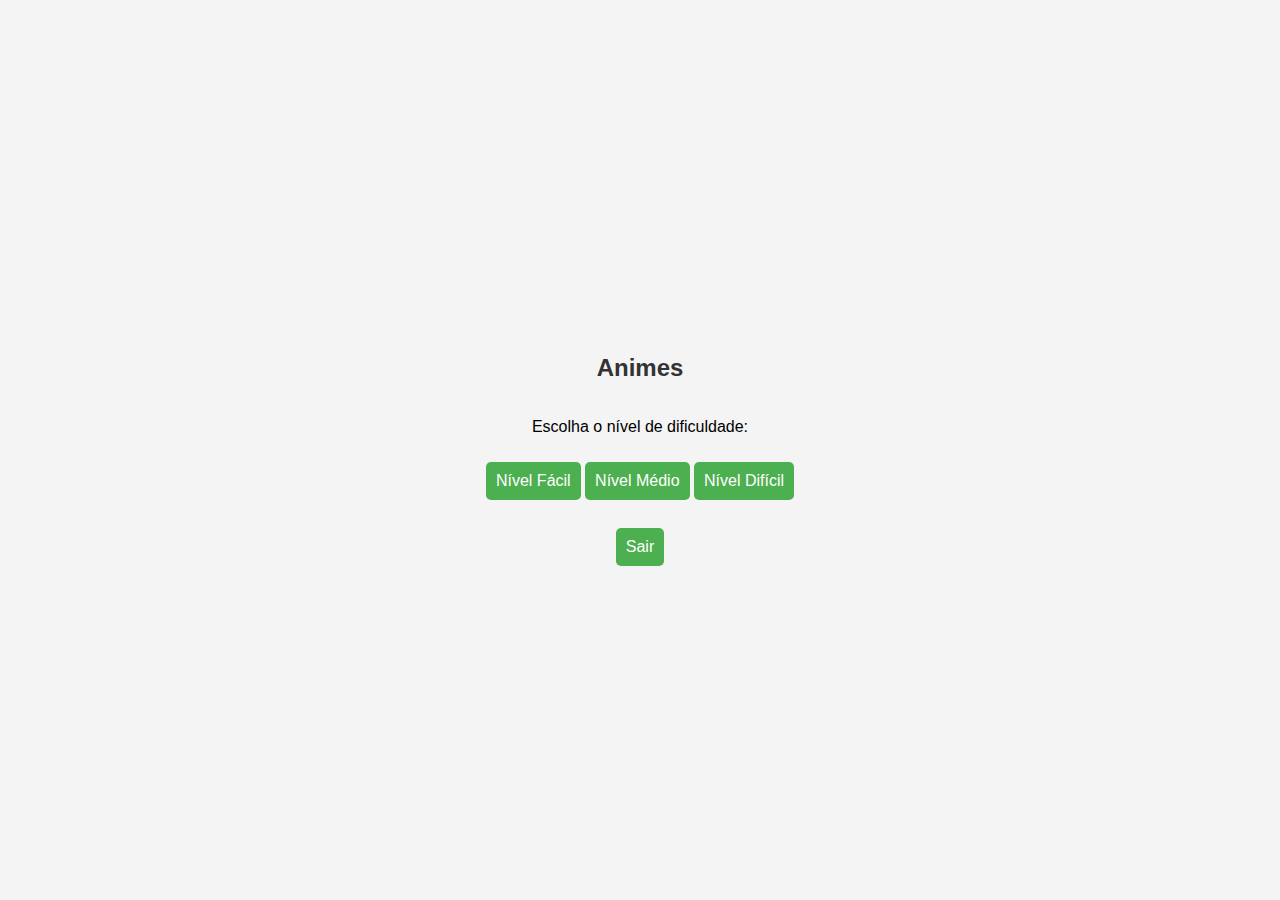
==== anime.html @ 23bfa2ec "Add files via upload" ====
<!DOCTYPE html>
<html lang="pt-br">
<head>
    <meta charset="UTF-8">
    <meta name="viewport" content="width=device-width, initial-scale=1.0">
    <link rel="stylesheet" href="style.css">
    <title>CodeMasters: Mestres da Programação e dos Jogos</title>
</head>
<body>
    <h2>Animes</h2>
    <p>Escolha o nível de dificuldade:</p>
    <div class="botoes-nivel">
        <button class="botao-nivel" data-nivel="facil" id="facilButton">Nível Fácil</button>
        <button class="botao-nivel" data-nivel="medio" id="medioButton">Nível Médio</button>
        <button class="botao-nivel" data-nivel="dificil" id="dificilButton">Nível Difícil</button>
        <br><br>
    </div>

    <footer>
        <button class="botao-voltar" id="voltarButton">Sair</button>
    </footer>

    <script>
        //Adicionando um evento clique aos botões de nível
        const facilButton = document.getElementById("facilButton");
        const medioButton = document.getElementById("medioButton");
        const dificilButton = document.getElementById("dificilButton");
        const voltarButton = document.getElementById("voltarButton");

        facilButton.addEventListener("click", function()
        {
            //Redirecionar para a tela das perguntas de nível fácil
            window.location.href = "perguntas_anime_facil.php";
        });

        medioButton.addEventListener("click", function()
        {
            //Redirecionar para a tela das perguntas de nível médio
            window.location.href = "perguntas_anime_medio.php";
        });

        dificilButton.addEventListener("click", function()
        {
            //Redirecionar para a tela das perguntas de nível difícil
            window.location.href = "perguntas_anime_dificil.php";
        });

        voltarButton.addEventListener("click", function ()
        {
            window.location.href = "menu.php";
        })

    </script>
</body>
</html>
---- style.css ----
body {
    font-family: 'Arial', sans-serif;
    background-color: #f4f4f4;
    margin: 0;
    padding: 0;
    display: flex;
    flex-direction: column;
    align-items: center;
    justify-content: center;
    height: 100vh;
}

.container {
    width: 50%;
    margin: 0 auto;
    padding: 20px;
    background-color: #fff;
    border-radius: 8px;
    box-shadow: 0 0 10px rgba(0, 0, 0, 0.1);
    margin-top: 50px;
    border: 2px solid #ddd; /* Adicionando borda */
}

.pergunta {
    padding: 20px;
    display: none;
}

.pergunta p {
    font-size: 16px;
    margin-bottom: 15px;
}

.alternativa {
    display: block;
    width: 100%;
    padding: 10px;
    margin-bottom: 10px;
    border: 1px solid #ddd;
    background-color: #fff;
    text-align: left;
    cursor: pointer;
    transition: background-color 0.3s;
}

.alternativa:hover {
    background-color: #f5f5f5;
}

.botao-proxima
{
    padding: 10px;
    background-color: #4CAF50;
    color: #fff;
    border-radius: 5px;
    cursor: pointer;
    font-size: 16px;
    margin-top: 10px;
    border: none;
}

.botao-nivel{
    padding: 10px;
    background-color: #4CAF50;
    color: #fff;
    border-radius: 5px;
    cursor: pointer;
    font-size: 16px;
    margin-top: 10px;
    border: none;
}

.botao-voltar{
    padding: 10px;
    background-color: #4CAF50;
    color: #fff;
    border-radius: 5px;
    cursor: pointer;
    font-size: 16px;
    margin-top: 10px;
    border: none;
}
h2 {
    text-align: center;
    color: #333;
}

form {
   
    padding: 10px;
    margin: 5px 0 15px 0;
    box-sizing: border-box;
}

label {
    font-size: 16px;
    color: #333;
}

input {
    width: 100%;
    padding: 10px;
    margin: 5px 0 15px 0;
    box-sizing: border-box;
    border-radius: 5px;
    border: none;
}

input[type="submit"] {
    background-color: #4caf50;
    color: #fff;
    cursor: pointer;
    border-radius: 5px;
}

input[type="submit"]:hover {
    background-color: #45a049;
}

a {
    text-align: center;
    display: block;
    margin-top: 15px;
    text-decoration: none;
    color: #333;
}

a:hover {
    color: #4caf50;
}
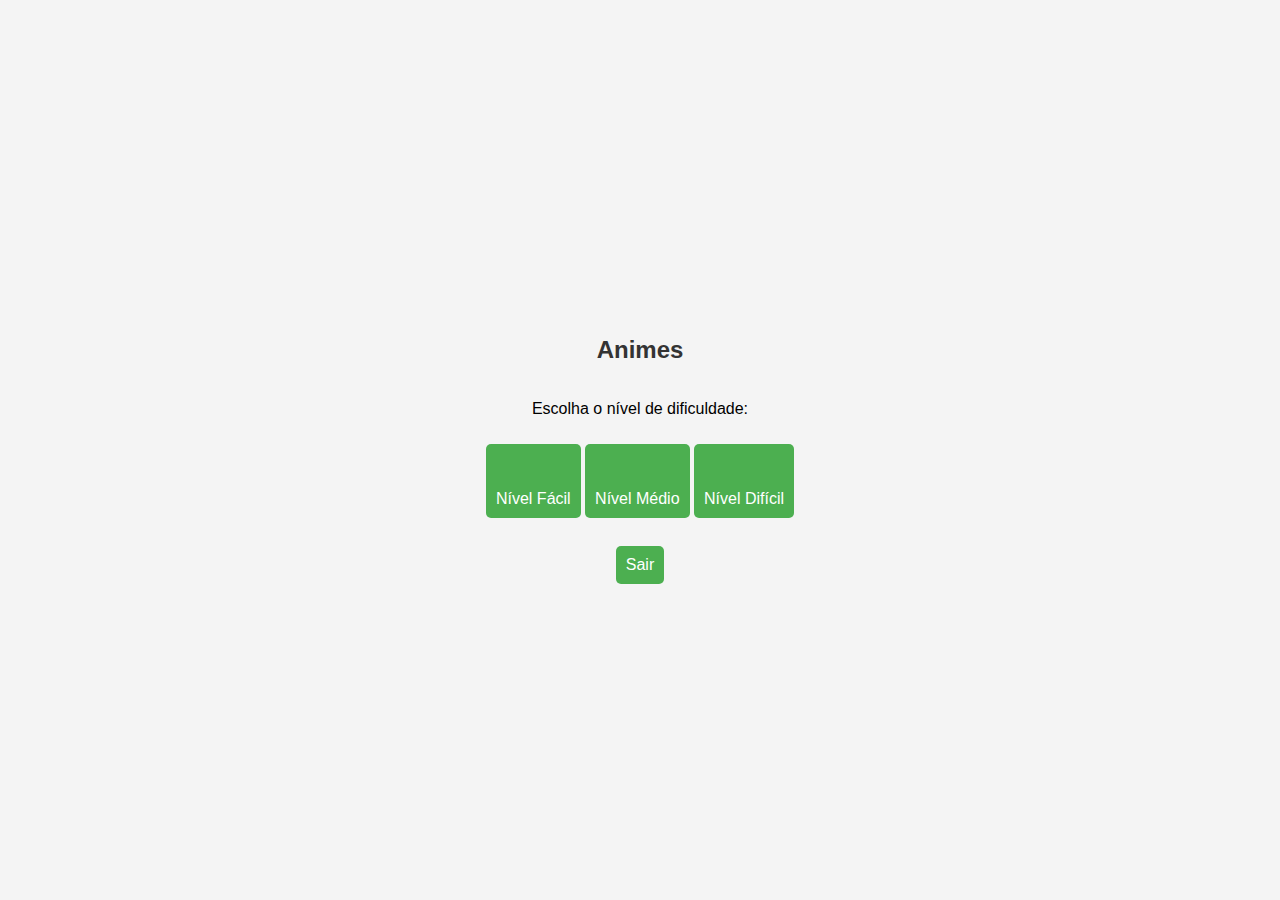
==== commit 00551986: "Add files via upload" ====
--- a/anime.html
+++ b/anime.html
@@ -10,9 +10,9 @@
     <h2>Animes</h2>
     <p>Escolha o nível de dificuldade:</p>
     <div class="botoes-nivel">
-        <button class="botao-nivel" data-nivel="facil" id="facilButton">Nível Fácil</button>
-        <button class="botao-nivel" data-nivel="medio" id="medioButton">Nível Médio</button>
-        <button class="botao-nivel" data-nivel="dificil" id="dificilButton">Nível Difícil</button>
+        <button class="botao-nivel" data-nivel="facil" id="facilButton"><img src="Img/anime_facil.png" alt=""><br><br>Nível Fácil</button>
+        <button class="botao-nivel" data-nivel="medio" id="medioButton"><img src="Img/anime_medio.png" alt=""><br><br>Nível Médio</button>
+        <button class="botao-nivel" data-nivel="dificil" id="dificilButton"><img src="Img/anime_dificil.png" alt=""><br><br>Nível Difícil</button>
         <br><br>
     </div>
 
--- a/style.css
+++ b/style.css
@@ -80,6 +80,26 @@
     margin-top: 10px;
     border: none;
 }
+.botao-tema{
+    padding: 10px;
+    background-color: #4CAF50;
+    color: #fff;
+    border-radius: 5px;
+    cursor: pointer;
+    font-size: 16px;
+    margin-top: 10px;
+    border: none;
+}
+.boato-inicio{
+    padding: 10px;
+    background-color: #4CAF50;
+    color: #fff;
+    border-radius: 5px;
+    cursor: pointer;
+    font-size: 16px;
+    margin-top: 10px;
+    border: none;
+}
 h2 {
     text-align: center;
     color: #333;
@@ -124,8 +144,3 @@
     text-decoration: none;
     color: #333;
 }
-
-a:hover {
-    color: #4caf50;
-}
-
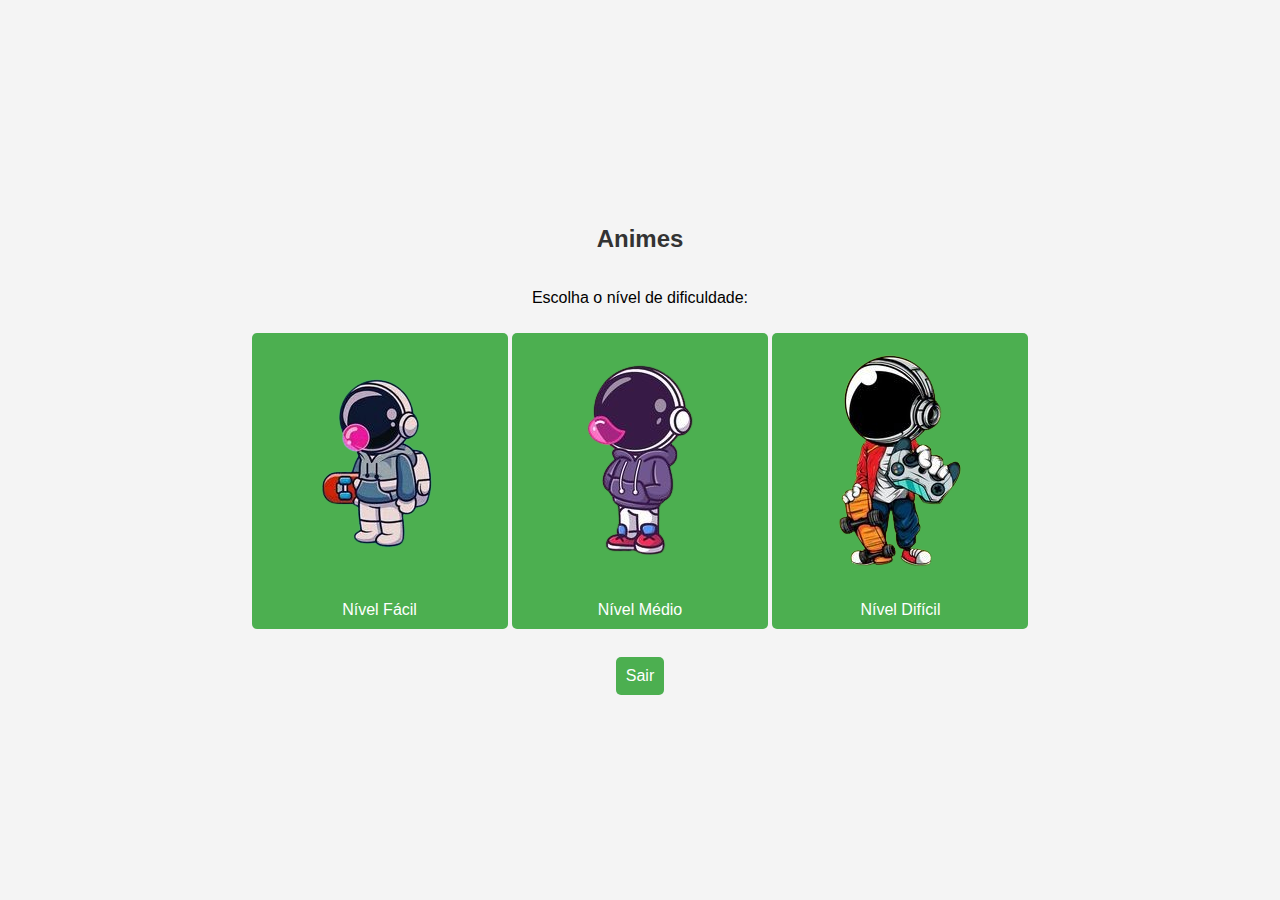
==== commit 087db876: "Add files via upload" ====
--- a/anime.html
+++ b/anime.html
@@ -10,9 +10,9 @@
     <h2>Animes</h2>
     <p>Escolha o nível de dificuldade:</p>
     <div class="botoes-nivel">
-        <button class="botao-nivel" data-nivel="facil" id="facilButton"><img src="Img/anime_facil.png" alt=""><br><br>Nível Fácil</button>
-        <button class="botao-nivel" data-nivel="medio" id="medioButton"><img src="Img/anime_medio.png" alt=""><br><br>Nível Médio</button>
-        <button class="botao-nivel" data-nivel="dificil" id="dificilButton"><img src="Img/anime_dificil.png" alt=""><br><br>Nível Difícil</button>
+        <button class="botao-nivel" data-nivel="facil" id="facilButton"><img src="anime_facil.png" alt=""><br><br>Nível Fácil</button>
+        <button class="botao-nivel" data-nivel="medio" id="medioButton"><img src="anime_medio.png" alt=""><br><br>Nível Médio</button>
+        <button class="botao-nivel" data-nivel="dificil" id="dificilButton"><img src="anime_dificil.png" alt=""><br><br>Nível Difícil</button>
         <br><br>
     </div>
 
